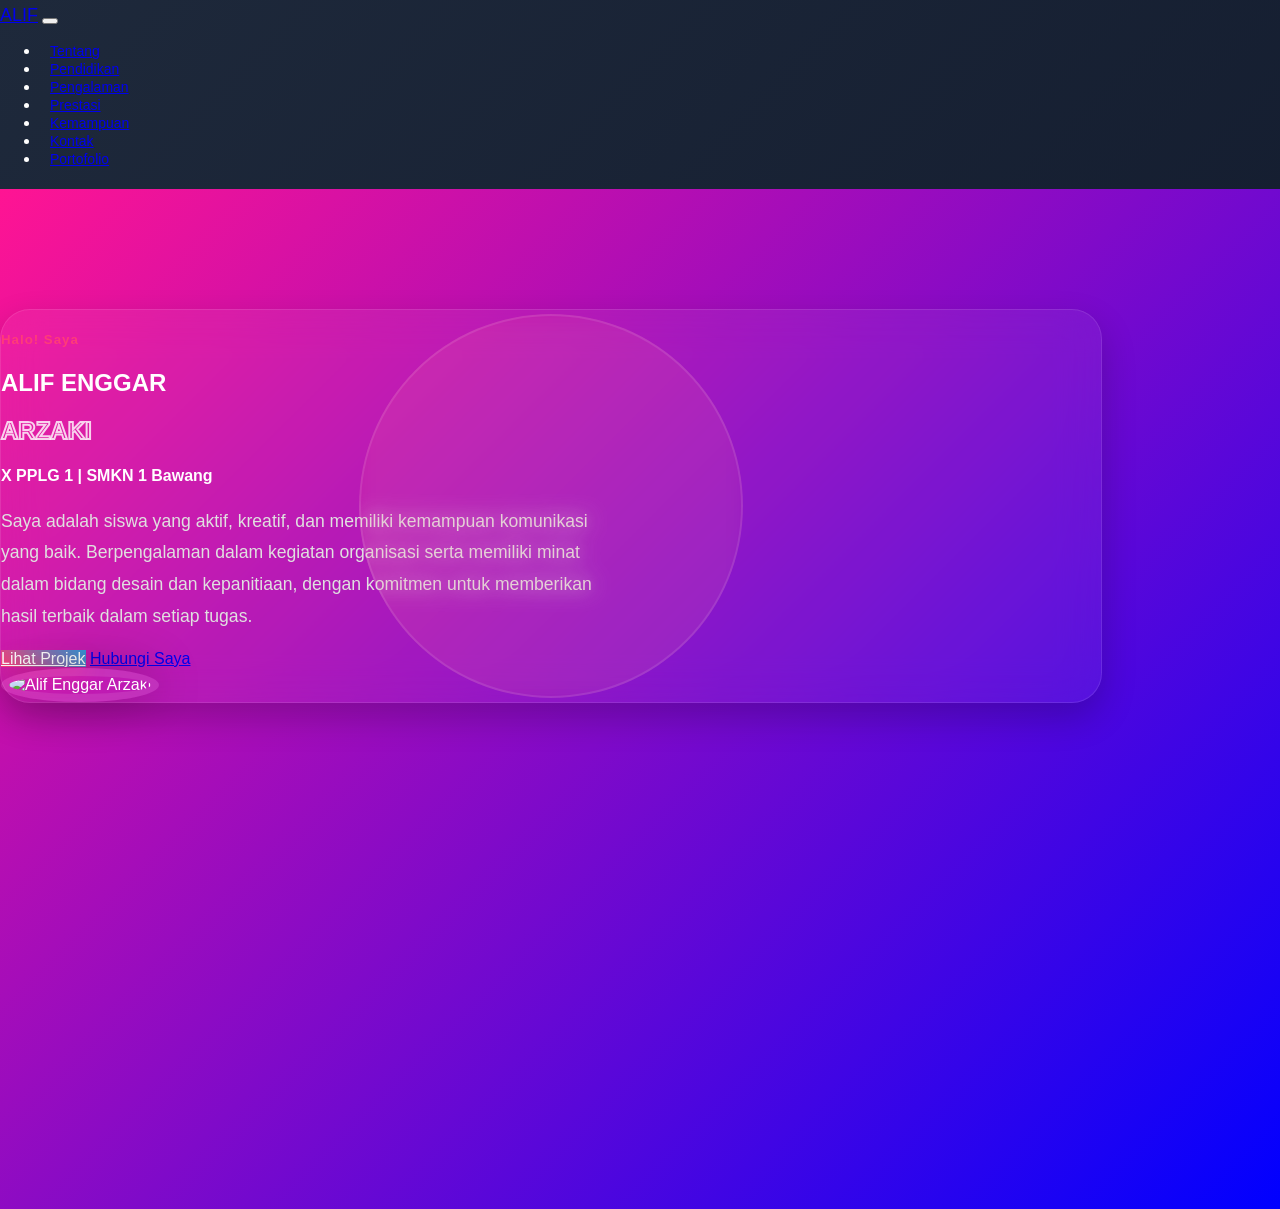
==== index.html @ 7e14b01a "Add files via upload" ====
<!doctype html>
<html lang="en">

<head>
  <meta charset="UTF-8" />
  <meta name="viewport" content="width=device-width, initial-scale=1.0" />
  <title>CV_AlifEnggarArzaki</title>
  <link href="Asset/css/bootstrap.min.css" rel="stylesheet" />
  <link href="style.css" rel="stylesheet" />
  <script src="https://cdn.jsdelivr.net/npm/bootstrap@5.3.0/dist/js/bootstrap.bundle.min.js"></script>
  </body>

</html>
</head>

<body>
  <nav class="navbar navbar-expand-lg navbar-dark bg-dark py-1">
    <div class="container">
      <a class="navbar-brand" href="#">ALIF</a>

      <button class="navbar-toggler" type="button" data-bs-toggle="collapse" data-bs-target="#menu">
        <span class="navbar-toggler-icon"></span>
      </button>

      <div class="collapse navbar-collapse" id="menu">
        <ul class="navbar-nav ms-auto">
          <li class="nav-item">
            <a class="nav-link" href="#">Tentang</a>
          </li>
          <li class="nav-item">
            <a class="nav-link" href="pendidikan.html">Pendidikan</a>
          </li>
          <li class="nav-item">
            <a class="nav-link" href="pengalaman.html">Pengalaman</a>
          </li>
          <li class="nav-item">
            <a class="nav-link" href="prestasi.html">Prestasi</a>
          </li>
          <li class="nav-item">
            <a class="nav-link" href="Kemampuan.html">Kemampuan</a>
          </li>
          <li class="nav-item">
            <a class="nav-link" href="kontak.html">Kontak</a>
          </li>
          <li class="nav-item">
            <a class="nav-link" href="portofolio.html">Portofolio</a>
          </li>
        </ul>
      </div>
    </div>
  </nav>

  <section id="tentang" class="tentang-section d-flex align-items-center">
    <div class="container">
      <div class="card tentang-card p-5 mx-auto">
        <div class="row align-items-center">
          <div class="col-lg-8 order-2 order-lg-1 text-container mt-4 mt-lg-0">
            <h5 class="text-primary-custom fw-bold mb-2">Halo! Saya</h5>
            <h1 class="display-3 fw-bold text-white mb-0">ALIF ENGGAR</h1>
            <h1 class="display-3 fw-bold text-outline-custom mb-4">ARZAKI</h1>
            <h4 class="text-white fw-medium mb-3">X PPLG 1 | SMKN 1 Bawang</h4>

            <p class="text-light-gray mb-5">
              Saya adalah siswa yang aktif, kreatif, dan memiliki kemampuan komunikasi yang baik. Berpengalaman dalam
              kegiatan organisasi serta memiliki minat dalam bidang desain dan kepanitiaan, dengan komitmen untuk
              memberikan hasil terbaik dalam setiap tugas.
            </p>

            <div class="d-flex gap-3 btn-wrapper">
              <a href="portofolio.html" class="btn btn-primary-custom px-4 py-3 rounded-pill fw-bold text-uppercase">Lihat
                Projek</a>
              <a href="kontak.html" class="btn btn-outline-light px-4 py-3 rounded-pill fw-bold text-uppercase">Hubungi
                Saya</a>
            </div>
          </div>

          <div class="col-lg-4 order-1 order-lg-2 text-center text-lg-end">
            <div class="foto-container position-relative">
              <div class="ring-blur-custom"></div>
              <img src="Asset/image/FotoProfil.jpeg" class="foto-profil-modern" alt="Alif Enggar Arzaki" />
            </div>
          </div>
        </div>
      </div>
    </div>
  </section>
</body>

</html>
---- style.css ----
body {
  margin: 0;
  font-family: sans-serif;
  background: linear-gradient(135deg, #1e293b, #0f172a);
  color: white;
}

.navbar {
  padding-top: 5px;
  padding-bottom: 5px;
}

.navbar-brand {
  font-size: 18px;
}

.nav-link {
  font-size: 14px;
  padding: 5px 10px;
}

.tentang-section {
  min-height: 100vh;
  /* Gunakan background gradient yang diminta */
  background: linear-gradient(135deg, #ff1493 0%, #0000ff 100%);
  overflow: hidden;
  position: relative;
  padding-top: 120px;
}

/* KUNCI TAMPILAN MODERN: Glassmorphism Card */
.tentang-card {
  background: rgba(255, 255, 255, 0.05); /* Transparan */
  border: 1px solid rgba(255, 255, 255, 0.1);
  backdrop-filter: blur(20px); /* Efek Kaca */
  border-radius: 30px;
  box-shadow: 0 15px 35px rgba(0, 0, 0, 0.2);
  transition: all 0.3s ease;
  max-width: 1100px;
}

.tentang-card:hover {
  transform: translateY(-10px);
}

/* Efek Teks Outline (Hanya garis tepi) */
.text-outline-custom {
  color: transparent;
  -webkit-text-stroke: 2px rgba(255, 255, 255, 0.8);
}

.text-primary-custom {
  color: #ff3c78; /* Gunakan warna pink dari gradient */
  letter-spacing: 1px;
}

.text-light-gray {
  color: #e0e0e0;
  font-size: 1.1rem;
  line-height: 1.8;
  max-width: 600px;
}

/* Animasi Tombol */
.btn-primary-custom {
  background: linear-gradient(45deg, #ff3c78, #3498db);
  border: none;
  color: white;
  box-shadow: 0 10px 20px rgba(255, 60, 120, 0.3);
  transition: all 0.3s ease;
}

.btn-primary-custom:hover {
  transform: translateY(-5px) scale(1.05);
  box-shadow: 0 15px 25px rgba(255, 60, 120, 0.5);
  color: white;
}

/* Desain Foto Modern Melingkar */
.foto-container {
  display: inline-block;
}

/* Lingkaran Transparan di Belakang Foto */
.ring-blur-custom {
  position: absolute;
  top: 50%;
  left: 50%;
  transform: translate(-50%, -50%);
  width: 380px;
  height: 380px;
  background: rgba(255, 60, 120, 0.1);
  border: 2px solid rgba(255, 255, 255, 0.1);
  backdrop-filter: blur(10px);
  border-radius: 50%;
  z-index: 1;
}

.foto-profil-modern {
  position: relative;
  width: 300px;
  height: 300px;
  object-fit: cover;
  border-radius: 50%;
  border: 8px solid rgba(255, 255, 255, 0.1);
  box-shadow: 0 0 50px rgba(0, 0, 0, 0.3);
  z-index: 2;
  transition: all 0.5s ease;
}

.foto-profil-modern:hover {
  transform: rotate(3deg) scale(1.03);
  border-color: #ff3c78;
}

/* Responsif untuk Layar HP */
@media (max-width: 991px) {
  .tentang-section {
    padding-top: 150px;
  }
  .text-light-gray {
    margin: 0 auto 30px auto;
  }
  .btn-wrapper {
    justify-content: center;
  }
  .display-3 {
    font-size: 3rem;
  }
  .display-4 {
    font-size: 2.5rem;
  }
  .ring-blur-custom {
    width: 320px;
    height: 320px;
  }
  .foto-profil-modern {
    width: 250px;
    height: 250px;
  }
}

#pendidikan {
  background: url("Asset/image/bgrterbarufiks.jpg");
  background-size: cover;
  background-position: center;
  background-repeat: no-repeat;
  min-height: 100vh;
}

#pendidikan h1 {
  color: white;
  text-shadow: 0 2px 5px rgba(0, 0, 0, 0.5);
  font-weight: bold;
}

#pengalaman {
  padding: 50px 20px;
  text-align: center;
  background: url("Asset/image/bgrterbarufiks.jpg");
  background-size: cover;
  background-position: center;
  background-repeat: no-repeat;
}

#pengalaman h1 {
  color: white;
  text-shadow: 0 2px 5px rgba(0, 0, 0, 0.5);
  font-weight: bold;
}

.list-organisasi {
  display: flex;
  flex-direction: column;
  align-items: center;
  gap: 20px;
  width: 100%;
}

.organisasi-card {
  background: white;
  color: black;
  margin-bottom: 20px;
  border-radius: 10px;
  box-shadow: 0 4px 15px rgba(0, 0, 0, 0.2);
}

.organisasi-img {
  width: 80px;
  height: 80px;
  object-fit: contain;
  margin-bottom: 10px;
}

.organisasi-card:hover {
  transform: translateY(-5px);
  transition: 0.3s;
}

.organisasi-card {
  width: 90%;
  max-width: 500px;
  background: white;
  padding: 20px;
  border-radius: 15px;
  text-align: center;
  box-sizing: border-box;
  overflow: hidden;
}

.card-photo-carousel {
  width: 100%;
  margin: 15px 0;
}

.carousel-inner img {
  width: 100% !important;
  height: auto;
}

#kemampuan {
  padding: 60px 20px;
  text-align: center;
  background: url("Asset/image/bgrterbarufiks.jpg");
  min-height: 100vh;
}

#kemampuan h1 {
  color: white;
  text-shadow: 0 2px 5px rgba(0, 0, 0, 0.5);
  font-weight: bold;
}

.skill-container {
  display: flex;
  justify-content: center;
  gap: 20px;
  flex-wrap: wrap;
}

.skill-box {
  background: white;
  color: black;
  width: 300px;
  padding: 20px;
  border-radius: 10px;
  box-shadow: 0 4px 15px rgba(0, 0, 0, 0.2);
  text-align: left;
}

.skill-item {
  display: flex;
  align-items: center;
  margin-bottom: 10px;
}

.skill-icon {
  width: 30px;
  height: 30px;
  margin-right: 10px;
}

.deskripsi-box {
  background: white;
  color: black;
  max-width: 650px;
  margin: 30px auto 0;
  padding: 20px;
  border-radius: 10px;
  box-shadow: 0 4px 15px rgba(0, 0, 0, 0.2);
}
.skill-box {
  background: white;
  width: 300px;
  padding: 20px;
  border-radius: 10px;
  box-shadow: 0 4px 15px rgba(0, 0, 0, 0.2);
  cursor: pointer;
  transition: 0.2s;
}

.skill-box:hover {
  transform: translateY(-5px);
}

.skill-box:active {
  transform: scale(0.97);
}

#kontak {
  padding: 60px 20px;
  text-align: center;
  background: url("Asset/image/bgrterbarufiks.jpg");
  min-height: 100vh;
}

#kontak h1 {
  color: white;
  text-shadow: 0 2px 5px rgba(0, 0, 0, 0.5);
  font-weight: bold;
}

.kontak-container {
  display: flex;
  justify-content: center;
  gap: 40px;
  flex-wrap: wrap;
  margin-top: 30px;
}

.form-box,
.info-box {
  background: white;
  color: black;
  width: 400px;
  padding: 25px;
  border-radius: 10px;
  text-align: left;
  box-shadow: 0 4px 15px rgba(0, 0, 0, 0.2);
}

.form-box input,
.form-box textarea {
  width: 100%;
  padding: 10px;
  margin-bottom: 15px;
  border-radius: 5px;
  border: 1px solid #ccc;
}

.form-box button {
  background: #0d6efd;
  color: white;
  border: none;
  padding: 10px 20px;
  border-radius: 5px;
  cursor: pointer;
}

.form-box button:hover {
  background: #0b5ed7;
}

.judul-sosmed {
  text-align: center;
  font-weight: bold;
  margin-top: 15px;
}

.icon-wrapper {
  display: flex;
  justify-content: center;
  gap: 15px;
  margin-top: 10px;
}

.icon-sosmed {
  width: 40px;
  height: 40px;
  object-fit: contain;
  transition: 0.3s;
}

.icon-sosmed:hover {
  transform: scale(1.2);
}
#portofolio {
  padding: 60px 20px;
  text-align: center;
  background: url("Asset/image/bgrterbarufiks.jpg");
  min-height: 100vh;
}

#portofolio h1 {
  color: white;
  text-shadow: 0 2px 5px rgba(0, 0, 0, 0.5);
  font-weight: bold;
}

.portofolio-container {
  display: flex;
  flex-direction: column;
  align-items: center;
  gap: 30px;
}

.portofolio-card {
  display: flex;
  width: 80%;
  max-width: 900px;
  background: #2c2f3a;
  border-radius: 10px;
  overflow: hidden;
  box-shadow: 0 5px 20px rgba(0, 0, 0, 0.3);
}

.portofolio-img {
  width: 40%;
  object-fit: cover;
}

.portofolio-content {
  padding: 20px;
  text-align: left;
  color: white;
  flex: 1;
}

.btn-portofolio {
  display: inline-block;
  margin-top: 15px;
  background: #4da3ff;
  color: white;
  padding: 10px 20px;
  border-radius: 5px;
  text-decoration: none;
}

.btn-portofolio:hover {
  background: #2d8cf0;
}

#prestasi {
  padding: 60px 20px;
  text-align: center;
  background: url("Asset/image/bgrterbarufiks.jpg");
  min-height: 100vh;
}

#prestasi h1 {
  color: white;
  text-shadow: 0 2px 5px rgba(0, 0, 0, 0.5);
  font-weight: bold;
}

.prestasi-section {
  min-height: 100vh;
  background: linear-gradient(
    135deg,
    #ff1493 0%,
    #0000ff 100%
  ); /* Sesuai bgrterbarufiks.jpg */
  padding: 120px 0 80px 0;
}

.prestasi-card-unified {
  background: rgba(255, 255, 255, 0.07);
  backdrop-filter: blur(25px);
  border: 1px solid rgba(255, 255, 255, 0.1);
  border-radius: 40px;
  box-shadow: 0 25px 50px rgba(0, 0, 0, 0.3);
}

.text-highlight {
  color: #ff3c78;
  font-weight: 600;
}

.underline-custom {
  width: 60px;
  height: 4px;
  background: #ff3c78;
  border-radius: 2px;
}

.kegiatan-item-box {
  background: rgba(255, 255, 255, 0.05);
  padding: 20px;
  border-radius: 15px;
  border: 1px solid rgba(255, 255, 255, 0.05);
  transition: 0.3s;
}

.kegiatan-item-box:hover {
  background: rgba(255, 255, 255, 0.1);
  transform: scale(1.02);
  border-color: #ff3c78;
}

.kegiatan-bullet {
  width: 12px;
  height: 12px;
  background: #ff3c78;
  border-radius: 50%;
  margin-top: 6px;
  box-shadow: 0 0 10px #ff3c78;
}

.badge-year {
  font-size: 0.75rem;
  background: rgba(255, 255, 255, 0.1);
  padding: 4px 12px;
  border-radius: 20px;
  color: #ff3c78;
  font-weight: bold;
  border: 1px solid rgba(255, 60, 120, 0.3);
}
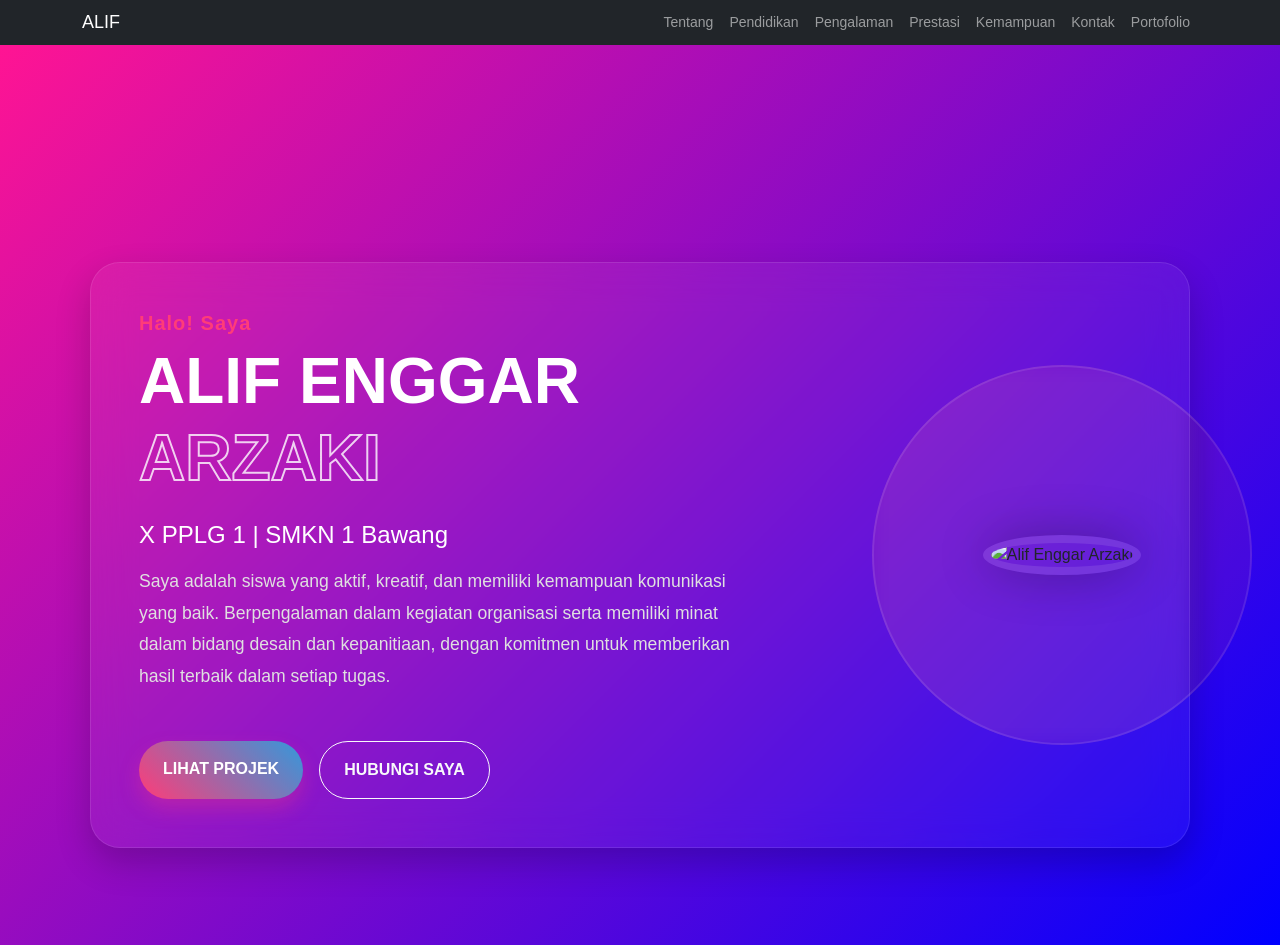
==== commit 24514322: "index.html" ====
--- a/index.html
+++ b/index.html
@@ -5,7 +5,7 @@
   <meta charset="UTF-8" />
   <meta name="viewport" content="width=device-width, initial-scale=1.0" />
   <title>CV_AlifEnggarArzaki</title>
-  <link href="Asset/css/bootstrap.min.css" rel="stylesheet" />
+  <link href="bootstrap.min.css" rel="stylesheet" />
   <link href="style.css" rel="stylesheet" />
   <script src="https://cdn.jsdelivr.net/npm/bootstrap@5.3.0/dist/js/bootstrap.bundle.min.js"></script>
   </body>
@@ -86,4 +86,4 @@
   </section>
 </body>
 
-</html>+</html>
